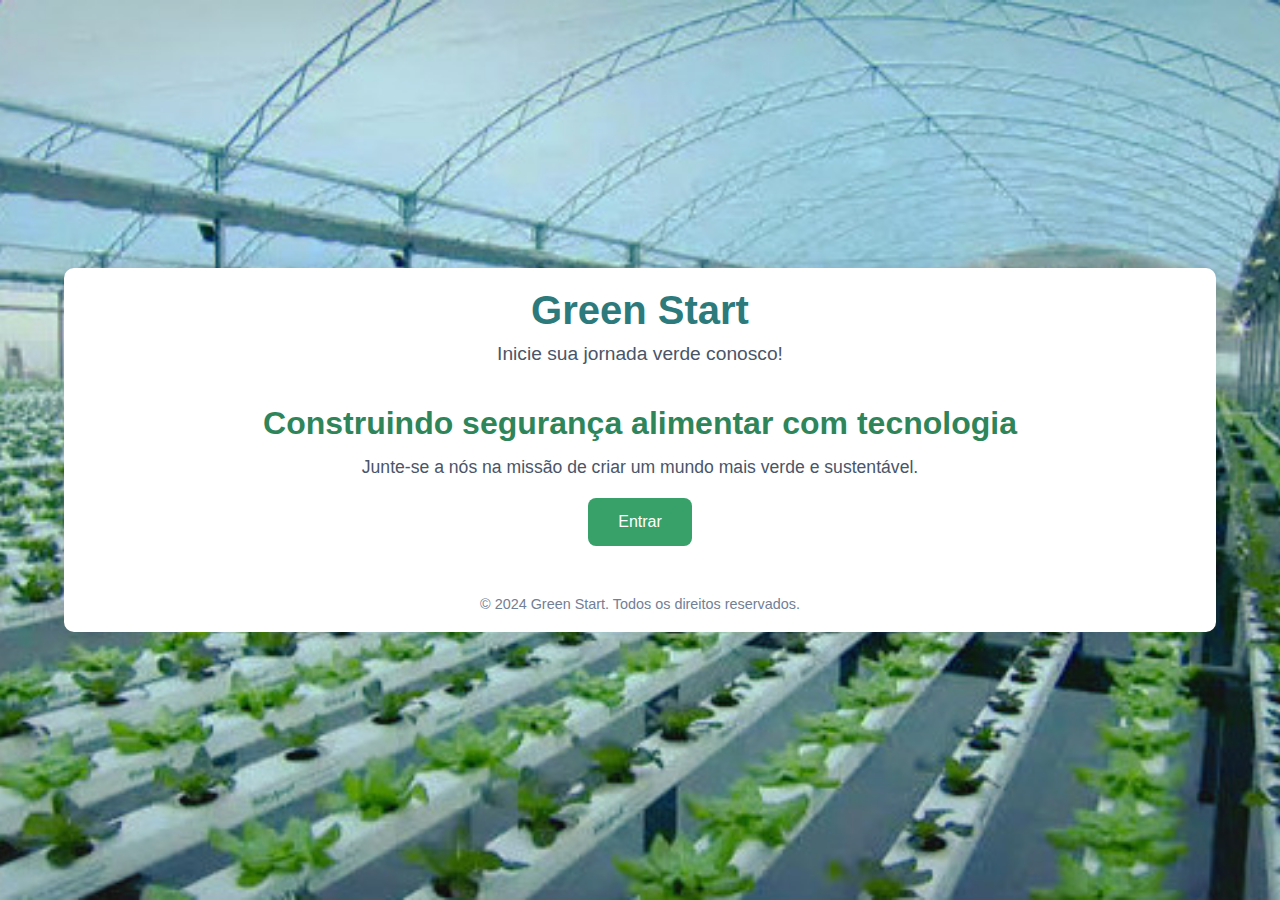
==== index.html @ c4e6d688 "Add files via upload" ====
<!DOCTYPE html>
<html lang="pt-BR">
<head>
    <meta charset="UTF-8">
    <meta name="viewport" content="width=device-width, initial-scale=1.0">
    <title>Green Start - Bem-vindo</title>
    <link rel="stylesheet" href="cssLP.css">
</head>
<body>
    <div class="landing-page">
        <header>
            <h1>Green Start</h1>
            <p>Inicie sua jornada verde conosco!</p>
        </header>
        <section class="cta">
            <h2>Construindo segurança alimentar com tecnologia</h2>
            <p>Junte-se a nós na missão de criar um mundo mais verde e sustentável.</p>
            <a href="login.html" target="_self" class="cta-button">Entrar</a>
        </section>
        <footer>
            <p>&copy; 2024 Green Start. Todos os direitos reservados.</p>
        </footer>
        <script src="script.js"></script>
    </div>
</body>
</html>
---- cssLP.css ----
/* cssLP.css */

/* Reset básico */
* {
    margin: 0;
    padding: 0;
    box-sizing: border-box;
    font-family: Arial, sans-serif;
}

/* Estilos gerais da landing page */
body {
    display: flex;
    justify-content: center;
    align-items: center;
    min-height: 100vh;
    background-image: url('Fazenda.jpg');
    background-size: cover; /* Cobre toda a tela */
    background-position: center; /* Centraliza a imagem */
    background-repeat: no-repeat; /* Não repete a imagem */
}

/* Container principal da página */
.landing-page {
    width: 90%;
    max-width: 1200px;
    text-align: center;
    padding: 20px;
    background-color: white;
    border-radius: 10px;
    box-shadow: 0px 0px 20px rgba(0, 0, 0, 0.1);
    margin: 10px;
}

/* Estilos do header */
header h1 {
    font-size: 2.5em;
    color: #2c7a7b;
    word-wrap: break-word;
}

header p {
    margin-top: 10px;
    font-size: 1.2em;
    color: #4a5568;
}

/* Seção CTA */
.cta {
    margin-top: 30px;
    padding: 10px;
}

.cta h2 {
    font-size: 2em;
    color: #2f855a;
    word-wrap: break-word;
}

.cta p {
    margin-top: 15px;
    font-size: 1.1em;
    color: #4a5568;
}

/* Botão de Chamada para Ação */
.cta-button {
    display: inline-block;
    margin-top: 20px;
    padding: 15px 30px;
    font-size: 1em;
    color: white;
    background-color: #38a169;
    text-decoration: none;
    border-radius: 8px;
    transition: background-color 0.3s, transform 0.3s;
    word-wrap: break-word;
}

.cta-button:hover {
    background-color: #2f855a;
    transform: translateY(-2px);
}

/* Estilos do footer */
footer {
    margin-top: 40px;
    font-size: 0.9em;
    color: #718096;
}

/* Responsividade para Tablets */
@media (max-width: 768px) {
    .landing-page {
        width: 95%;
        padding: 15px;
    }

    header h1 {
        font-size: 2em;
    }

    header p {
        font-size: 1.1em;
    }

    .cta h2 {
        font-size: 1.7em;
    }

    .cta p {
        font-size: 1em;
    }

    .cta-button {
        font-size: 0.9em;
        padding: 12px 25px;
    }
}

/* Responsividade para Smartphones */
@media (max-width: 480px) {
    body {
        padding: 0 10px;
    }

    .landing-page {
        width: 100%;
        padding: 10px;
    }

    header h1 {
        font-size: 1.5em;
    }

    header p, .cta p {
        font-size: 0.9em;
    }

    .cta h2 {
        font-size: 1.5em;
    }

    .cta p {
        font-size: 0.9em;
    }

    .cta-button {
        font-size: 0.9em;
        padding: 10px 20px;
        width: 100%;
        box-sizing: border-box;
    }
}

/* Estilos adicionais para uma melhor experiência */
.landing-page {
    transition: all 0.3s ease-in-out;
}

@media (max-width: 400px) {
    .cta-button {
        padding: 8px 15px;
    }

    footer {
        font-size: 0.8em;
    }
}
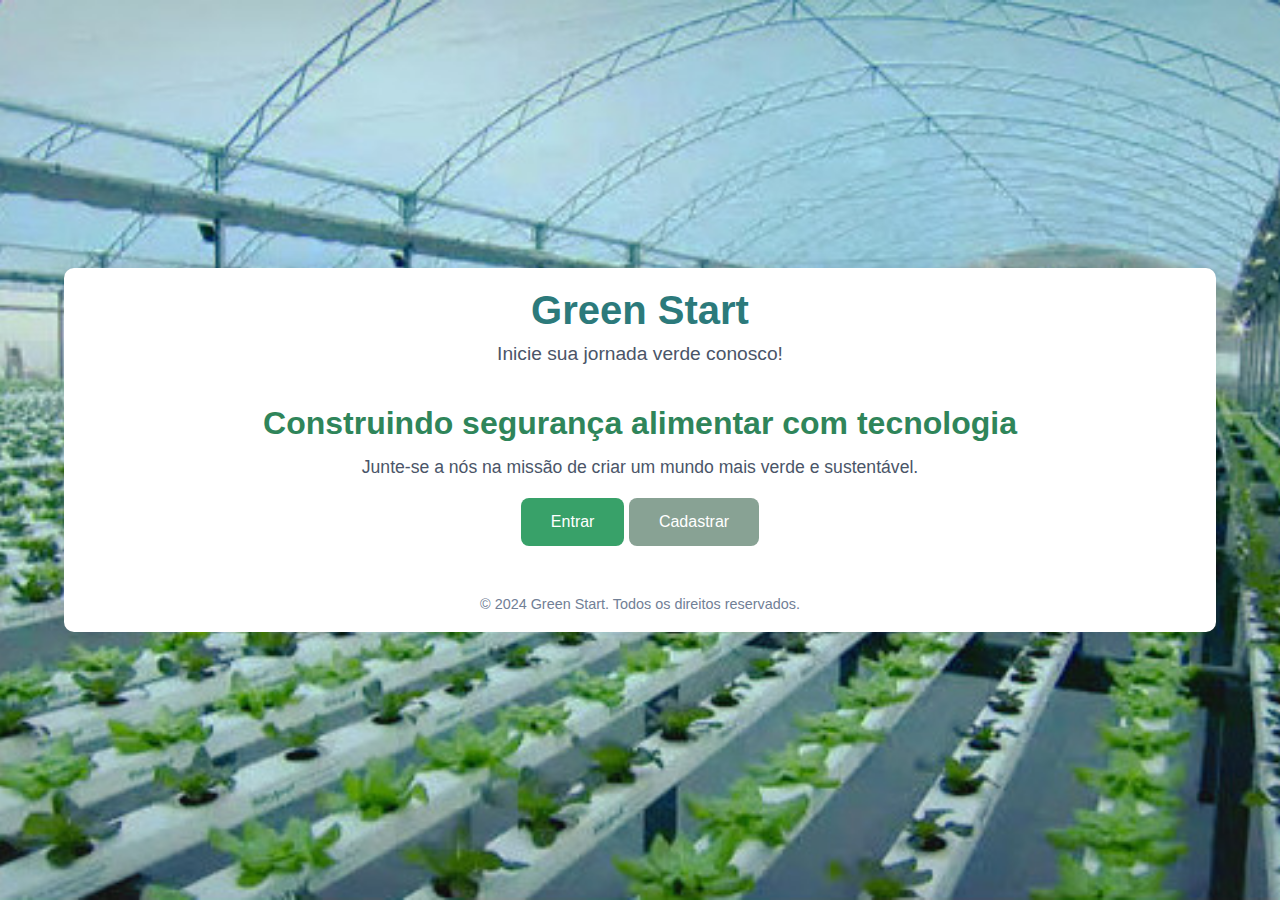
==== commit 9da6b22e: "Add files via upload" ====
--- a/index.html
+++ b/index.html
@@ -16,6 +16,7 @@
             <h2>Construindo segurança alimentar com tecnologia</h2>
             <p>Junte-se a nós na missão de criar um mundo mais verde e sustentável.</p>
             <a href="login.html" target="_self" class="cta-button">Entrar</a>
+            <a href="novoUser.html" target="_self" class="cadastro-button">Cadastrar</a>
         </section>
         <footer>
             <p>&copy; 2024 Green Start. Todos os direitos reservados.</p>
--- a/cssLP.css
+++ b/cssLP.css
@@ -15,9 +15,9 @@
     align-items: center;
     min-height: 100vh;
     background-image: url('Fazenda.jpg');
-    background-size: cover; /* Cobre toda a tela */
-    background-position: center; /* Centraliza a imagem */
-    background-repeat: no-repeat; /* Não repete a imagem */
+    background-size: cover; 
+    background-position: center; 
+    background-repeat: no-repeat; 
 }
 
 /* Container principal da página */
@@ -79,6 +79,24 @@
 
 .cta-button:hover {
     background-color: #2f855a;
+    transform: translateY(-2px);
+}
+
+.cadastro-button {
+    display: inline-block;
+    margin-top: 20px;
+    padding: 15px 30px;
+    font-size: 1em;
+    color: white;
+    background-color: #88a294;
+    text-decoration: none;
+    border-radius: 8px;
+    transition: background-color 0.3s, transform 0.3s;
+    word-wrap: break-word;
+}
+
+.cadastro-button:hover {
+    background-color:#2f855a;
     transform: translateY(-2px);
 }
 
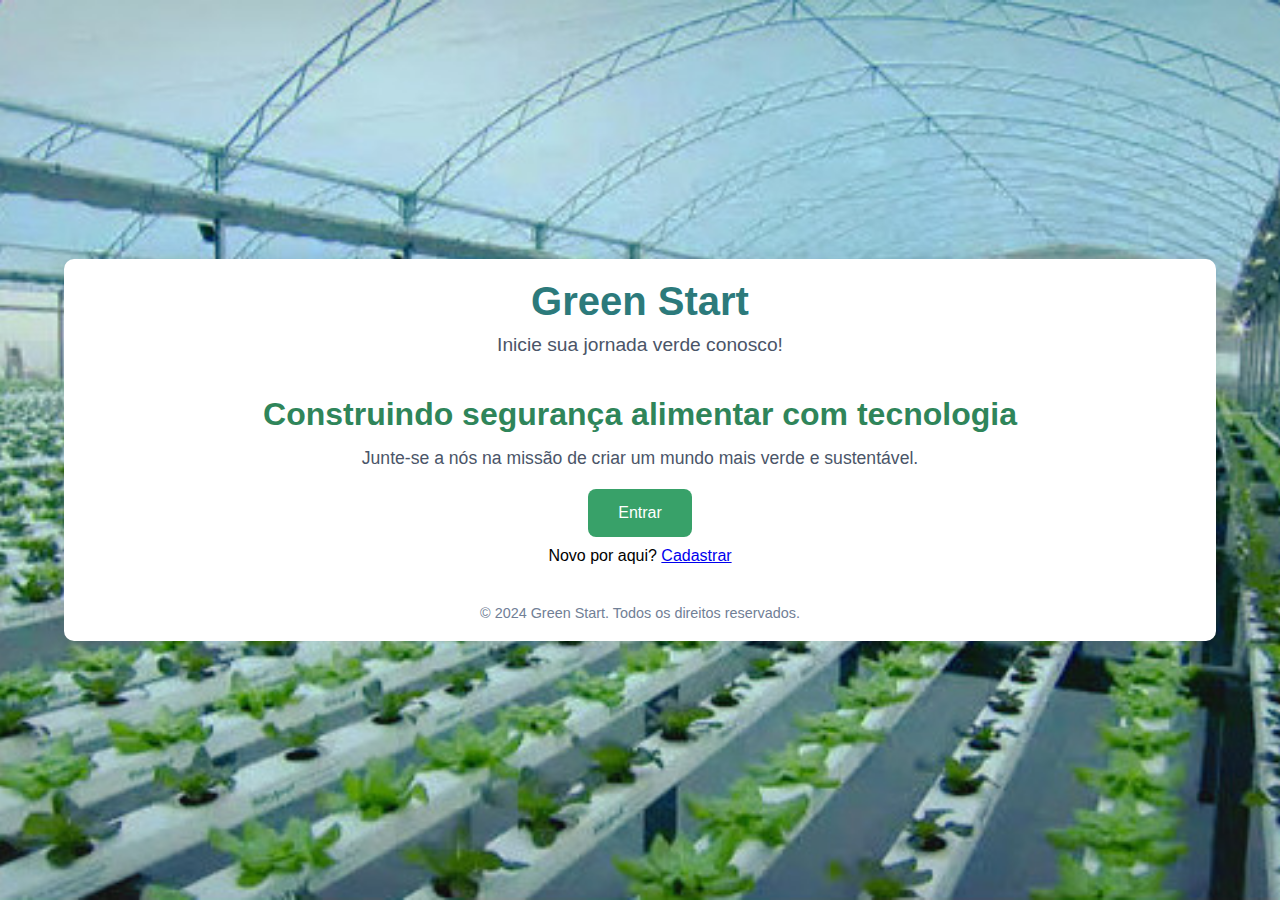
==== commit 83691b41: "Add files via upload" ====
--- a/index.html
+++ b/index.html
@@ -16,8 +16,8 @@
             <h2>Construindo segurança alimentar com tecnologia</h2>
             <p>Junte-se a nós na missão de criar um mundo mais verde e sustentável.</p>
             <a href="login.html" target="_self" class="cta-button">Entrar</a>
-            <a href="novoUser.html" target="_self" class="cadastro-button">Cadastrar</a>
         </section>
+         Novo por aqui? <a href="novoUser.html" target="_self" class="cadastro-button">Cadastrar</a>
         <footer>
             <p>&copy; 2024 Green Start. Todos os direitos reservados.</p>
         </footer>
--- a/cssLP.css
+++ b/cssLP.css
@@ -1,5 +1,3 @@
-/* cssLP.css */
-
 /* Reset básico */
 * {
     margin: 0;
@@ -36,7 +34,6 @@
 header h1 {
     font-size: 2.5em;
     color: #2c7a7b;
-    word-wrap: break-word;
 }
 
 header p {
@@ -54,7 +51,6 @@
 .cta h2 {
     font-size: 2em;
     color: #2f855a;
-    word-wrap: break-word;
 }
 
 .cta p {
@@ -70,11 +66,13 @@
     padding: 15px 30px;
     font-size: 1em;
     color: white;
-    background-color: #38a169;
     text-decoration: none;
     border-radius: 8px;
     transition: background-color 0.3s, transform 0.3s;
-    word-wrap: break-word;
+}
+
+.cta-button {
+    background-color: #38a169;
 }
 
 .cta-button:hover {
@@ -82,23 +80,6 @@
     transform: translateY(-2px);
 }
 
-.cadastro-button {
-    display: inline-block;
-    margin-top: 20px;
-    padding: 15px 30px;
-    font-size: 1em;
-    color: white;
-    background-color: #88a294;
-    text-decoration: none;
-    border-radius: 8px;
-    transition: background-color 0.3s, transform 0.3s;
-    word-wrap: break-word;
-}
-
-.cadastro-button:hover {
-    background-color:#2f855a;
-    transform: translateY(-2px);
-}
 
 /* Estilos do footer */
 footer {
@@ -130,7 +111,7 @@
         font-size: 1em;
     }
 
-    .cta-button {
+    .cta-button, .cadastro-button {
         font-size: 0.9em;
         padding: 12px 25px;
     }
@@ -159,15 +140,10 @@
         font-size: 1.5em;
     }
 
-    .cta p {
-        font-size: 0.9em;
-    }
-
-    .cta-button {
+    .cta-button, .cadastro-button {
         font-size: 0.9em;
         padding: 10px 20px;
         width: 100%;
-        box-sizing: border-box;
     }
 }
 
@@ -177,8 +153,9 @@
 }
 
 @media (max-width: 400px) {
-    .cta-button {
+    .cta-button, .cadastro-button {
         padding: 8px 15px;
+        font-size: 0.8em;
     }
 
     footer {
